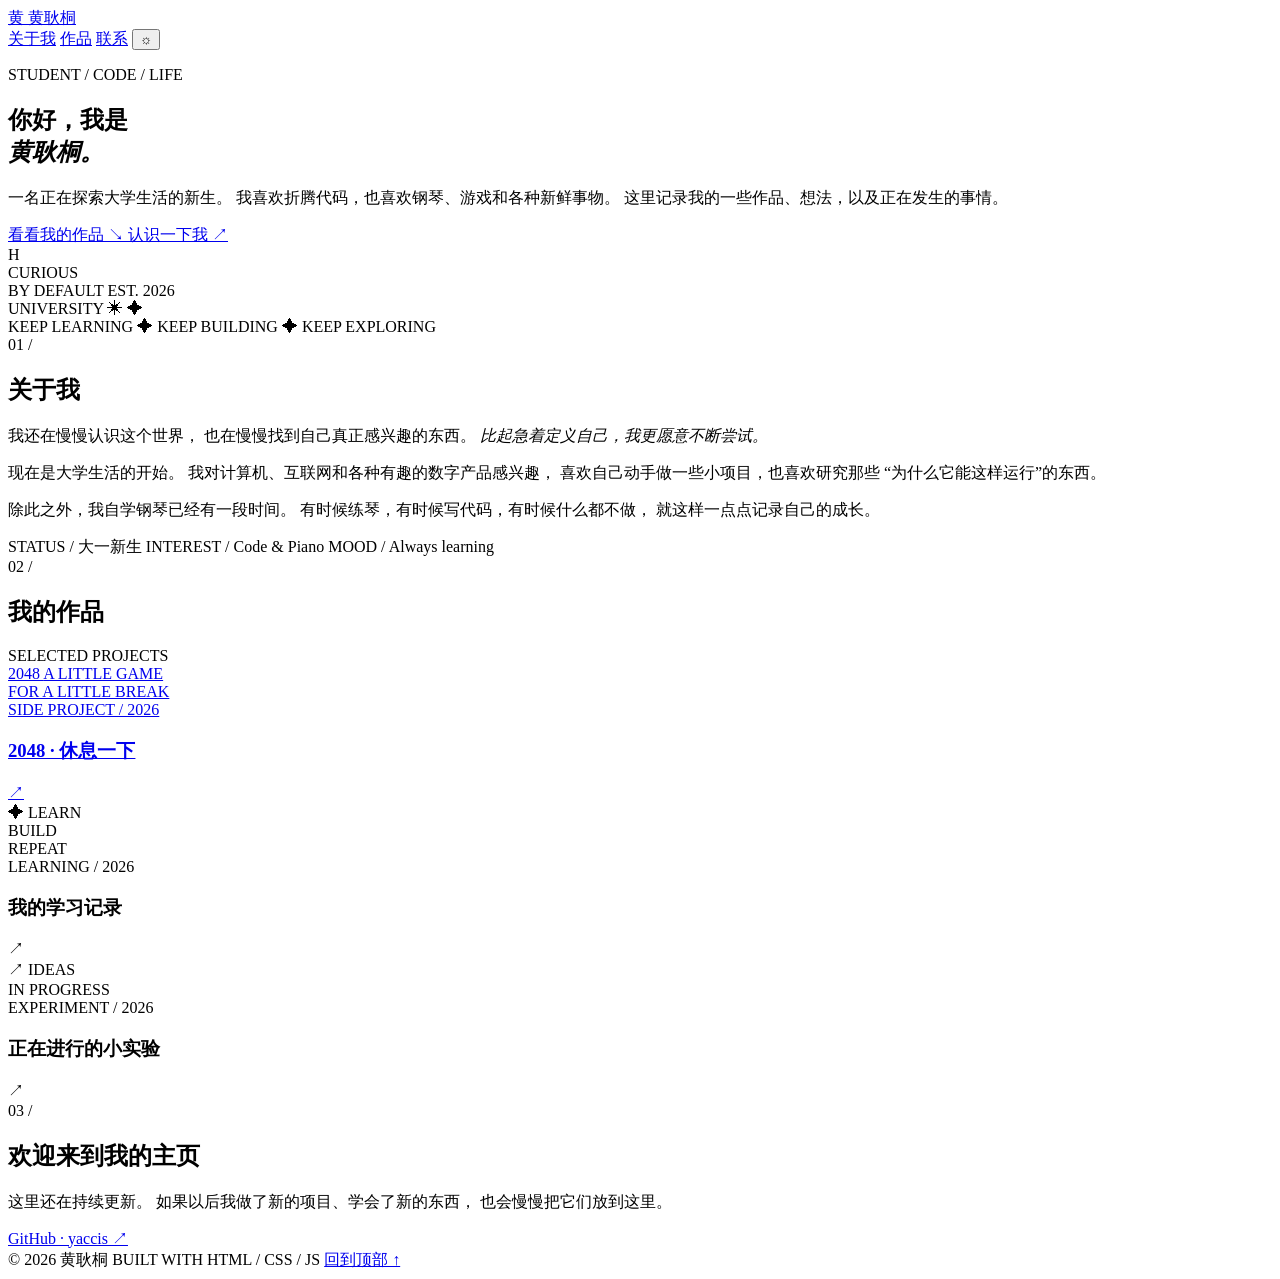
==== index.html @ 09c198a8 "Revise index.html for updated personal information Updated personal homepage content to reflect curr" ====
<!DOCTYPE html>
<html lang="zh-CN">

<head>
  <meta charset="UTF-8">
  <meta name="viewport" content="width=device-width, initial-scale=1.0">

  <meta name="description" content="黄耿桐的个人主页，记录学习、编程、钢琴以及大学生活。">
  <meta name="theme-color" content="#f5f1e8">

  <title>黄耿桐 · 个人主页</title>

  <link rel="preconnect" href="https://fonts.googleapis.com">
  <link rel="preconnect" href="https://fonts.gstatic.com" crossorigin>
  <link href="https://fonts.googleapis.com/css2?family=DM+Mono:wght@400;500&family=Fraunces:opsz,wght@9..144,600;9..144,700&family=Manrope:wght@400;600;700;800&display=swap" rel="stylesheet">

  <link rel="stylesheet" href="style.css">
</head>

<body>

  <div class="page-noise" aria-hidden="true"></div>

  <header class="site-header">
    <a class="brand" href="#top" aria-label="返回首页">
      <span class="brand-mark">黄</span>
      <span>黄耿桐</span>
    </a>

    <nav class="main-nav" aria-label="主导航">
      <a href="#about">关于我</a>
      <a href="#work">作品</a>
      <a href="#contact">联系</a>

      <button
        class="theme-button"
        id="theme-toggle"
        type="button"
        aria-label="切换主题"
        title="切换主题">
        ☼
      </button>
    </nav>
  </header>


  <main id="top">

    <!-- 首页 -->

    <section class="hero" aria-labelledby="hero-title">

      <div class="hero-copy">

        <p class="eyebrow">
          <span class="pulse"></span>
          STUDENT / CODE / LIFE
        </p>

        <h1 id="hero-title">
          你好，我是<br>
          <em>黄耿桐。</em>
        </h1>

        <p class="hero-intro">
          一名正在探索大学生活的新生。
          我喜欢折腾代码，也喜欢钢琴、游戏和各种新鲜事物。
          这里记录我的一些作品、想法，以及正在发生的事情。
        </p>

        <div class="hero-actions">

          <a class="button button-dark" href="#work">
            看看我的作品
            <span>↘</span>
          </a>

          <a class="text-link" href="#about">
            认识一下我 ↗
          </a>

        </div>

      </div>


      <div class="hero-art" aria-label="个人介绍图形" role="img">

        <div class="orbit orbit-large"></div>
        <div class="orbit orbit-small"></div>

        <div class="sun">H</div>

        <span class="art-label art-label-top">
          CURIOUS<br>
          BY DEFAULT
        </span>

        <span class="art-label art-label-bottom">
          EST. 2026<br>
          UNIVERSITY
        </span>

        <span class="star star-one">✳</span>
        <span class="star star-two">✦</span>

      </div>

    </section>


    <!-- 状态栏 -->

    <section class="ticker" aria-label="当前状态">

      <span>KEEP LEARNING</span>
      <span>✦</span>

      <span>KEEP BUILDING</span>
      <span>✦</span>

      <span>KEEP EXPLORING</span>

    </section>


    <!-- 关于我 -->

    <section class="about section" id="about">

      <div class="section-heading">

        <span class="section-number">01 /</span>

        <h2>关于我</h2>

      </div>


      <div class="about-grid">

        <p class="big-copy">
          我还在慢慢认识这个世界，
          也在慢慢找到自己真正感兴趣的东西。
          <em>比起急着定义自己，我更愿意不断尝试。</em>
        </p>


        <div class="about-note">

          <p>
            现在是大学生活的开始。
            我对计算机、互联网和各种有趣的数字产品感兴趣，
            喜欢自己动手做一些小项目，也喜欢研究那些
            “为什么它能这样运行”的东西。
          </p>

          <p>
            除此之外，我自学钢琴已经有一段时间。
            有时候练琴，有时候写代码，有时候什么都不做，
            就这样一点点记录自己的成长。
          </p>


          <div class="facts">

            <span>STATUS / 大一新生</span>

            <span>INTEREST / Code & Piano</span>

            <span>MOOD / Always learning</span>

          </div>

        </div>

      </div>

    </section>


    <!-- 作品 -->

    <section class="work section" id="work">

      <div class="section-heading">

        <span class="section-number">02 /</span>

        <h2>我的作品</h2>

        <span class="heading-note">
          SELECTED PROJECTS
        </span>

      </div>


      <div class="project-grid">


        <!-- 2048 -->

        <a
          class="project project-main"
          href="2048-game/"
          aria-label="打开 2048 游戏项目">

          <div class="project-visual visual-olive">

            <span class="visual-symbol">
              2048
            </span>

            <span class="visual-caption">
              A LITTLE GAME<br>
              FOR A LITTLE BREAK
            </span>

          </div>


          <div class="project-meta">

            <div>

              <span class="project-type">
                SIDE PROJECT / 2026
              </span>

              <h3>
                2048 · 休息一下
              </h3>

            </div>

            <span class="project-arrow">
              ↗
            </span>

          </div>

        </a>


        <!-- 学习记录 -->

        <article class="project">

          <div class="project-visual visual-blue">

            <span class="visual-symbol">
              ✦
            </span>

            <span class="visual-caption">
              LEARN<br>
              BUILD<br>
              REPEAT
            </span>

          </div>


          <div class="project-meta">

            <div>

              <span class="project-type">
                LEARNING / 2026
              </span>

              <h3>
                我的学习记录
              </h3>

            </div>

            <span class="project-arrow">
              ↗
            </span>

          </div>

        </article>


        <!-- 个人实验 -->

        <article class="project">

          <div class="project-visual visual-coral">

            <span class="visual-symbol">
              ↗
            </span>

            <span class="visual-caption">
              IDEAS<br>
              IN PROGRESS
            </span>

          </div>


          <div class="project-meta">

            <div>

              <span class="project-type">
                EXPERIMENT / 2026
              </span>

              <h3>
                正在进行的小实验
              </h3>

            </div>

            <span class="project-arrow">
              ↗
            </span>

          </div>

        </article>


      </div>

    </section>


    <!-- 联系 -->

    <section class="contact section" id="contact">

      <span class="section-number">
        03 /
      </span>

      <h2>
        欢迎来到我的主页
      </h2>

      <p>
        这里还在持续更新。
        如果以后我做了新的项目、学会了新的东西，
        也会慢慢把它们放到这里。
      </p>

      <a
        class="contact-email"
        href="https://github.com/yaccis"
        target="_blank"
        rel="noopener noreferrer">

        GitHub · yaccis

        <span>↗</span>

      </a>

    </section>

  </main>


  <footer class="site-footer">

    <span>
      © 2026 黄耿桐
    </span>

    <span>
      BUILT WITH HTML / CSS / JS
    </span>

    <a href="#top">
      回到顶部 ↑
    </a>

  </footer>


  <script src="script.js"></script>

</body>

</html>
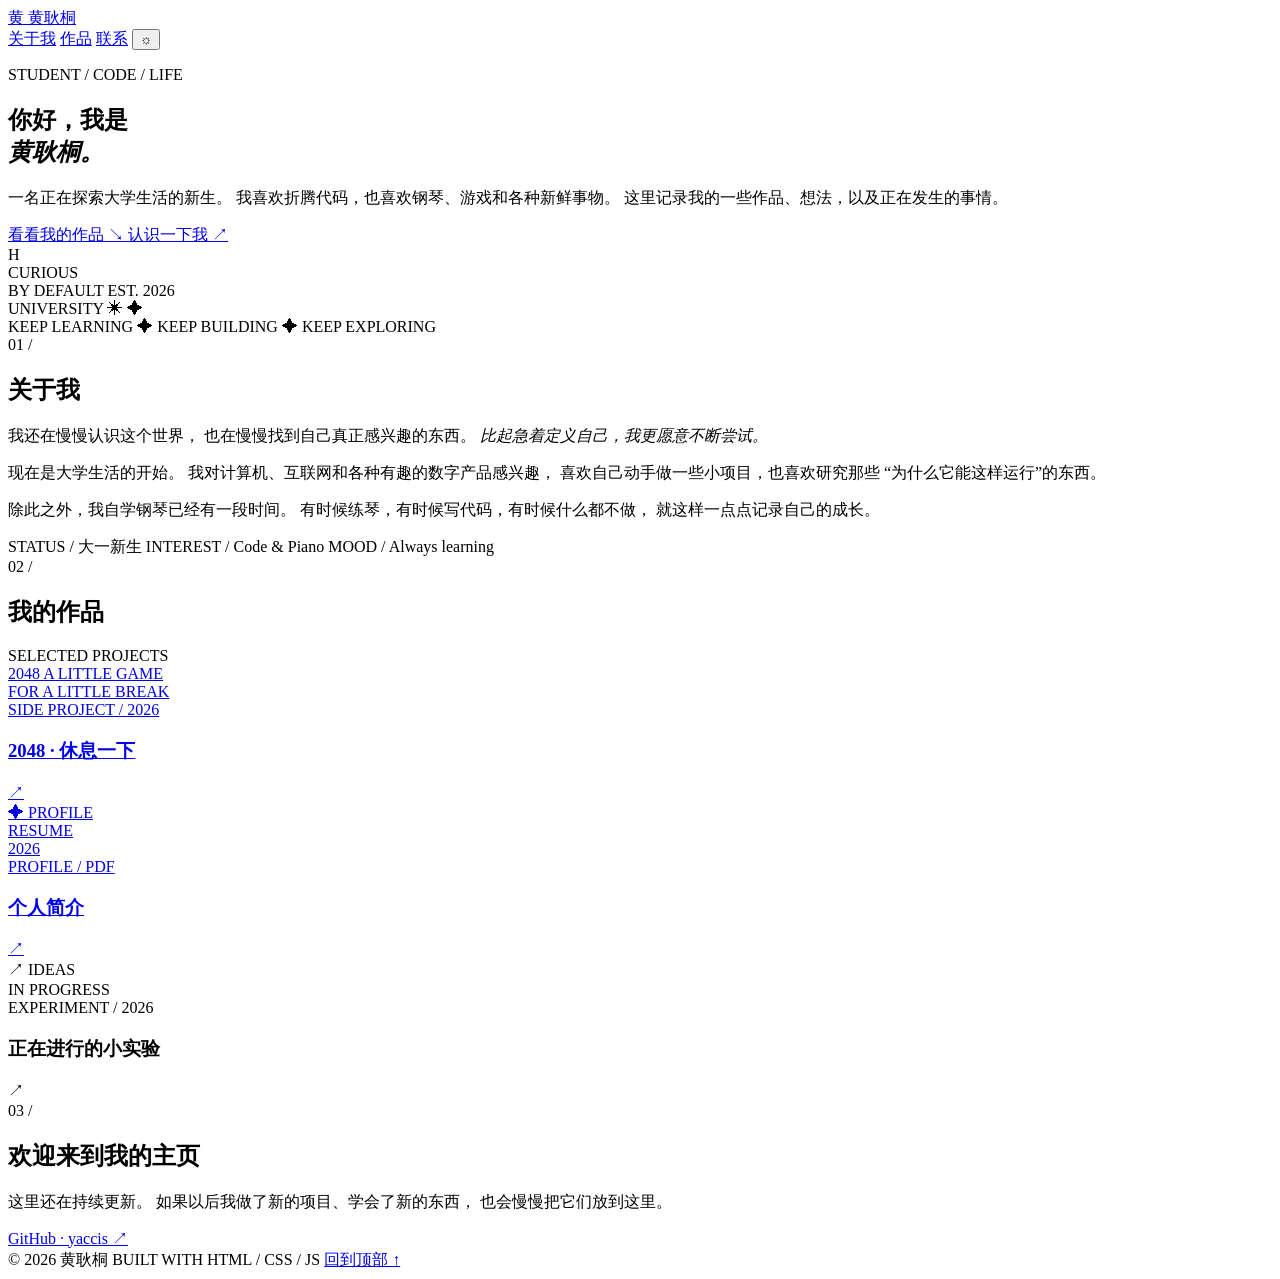
==== commit 11810ef7: "Add files via upload" ====
--- a/index.html
+++ b/index.html
@@ -201,9 +201,7 @@
 
         <!-- 2048 -->
 
-        <a
-          class="project project-main"
-          href="2048-game/"
+<a class="project project-main" href="2048_corner_balanced/"
           aria-label="打开 2048 游戏项目">
 
           <div class="project-visual visual-olive">
@@ -243,9 +241,10 @@
         </a>
 
 
-        <!-- 学习记录 -->
-
-        <article class="project">
+        <!-- 个人简介 -->
+
+        <a class="project" href="个人简介.pdf" target="_blank"
+          rel="noopener noreferrer" aria-label="打开个人简介 PDF">
 
           <div class="project-visual visual-blue">
 
@@ -254,9 +253,9 @@
             </span>
 
             <span class="visual-caption">
-              LEARN<br>
-              BUILD<br>
-              REPEAT
+              PROFILE<br>
+              RESUME<br>
+              2026
             </span>
 
           </div>
@@ -267,11 +266,11 @@
             <div>
 
               <span class="project-type">
-                LEARNING / 2026
+                PROFILE / PDF
               </span>
 
               <h3>
-                我的学习记录
+                个人简介
               </h3>
 
             </div>
@@ -282,7 +281,7 @@
 
           </div>
 
-        </article>
+        </a>
 
 
         <!-- 个人实验 -->
